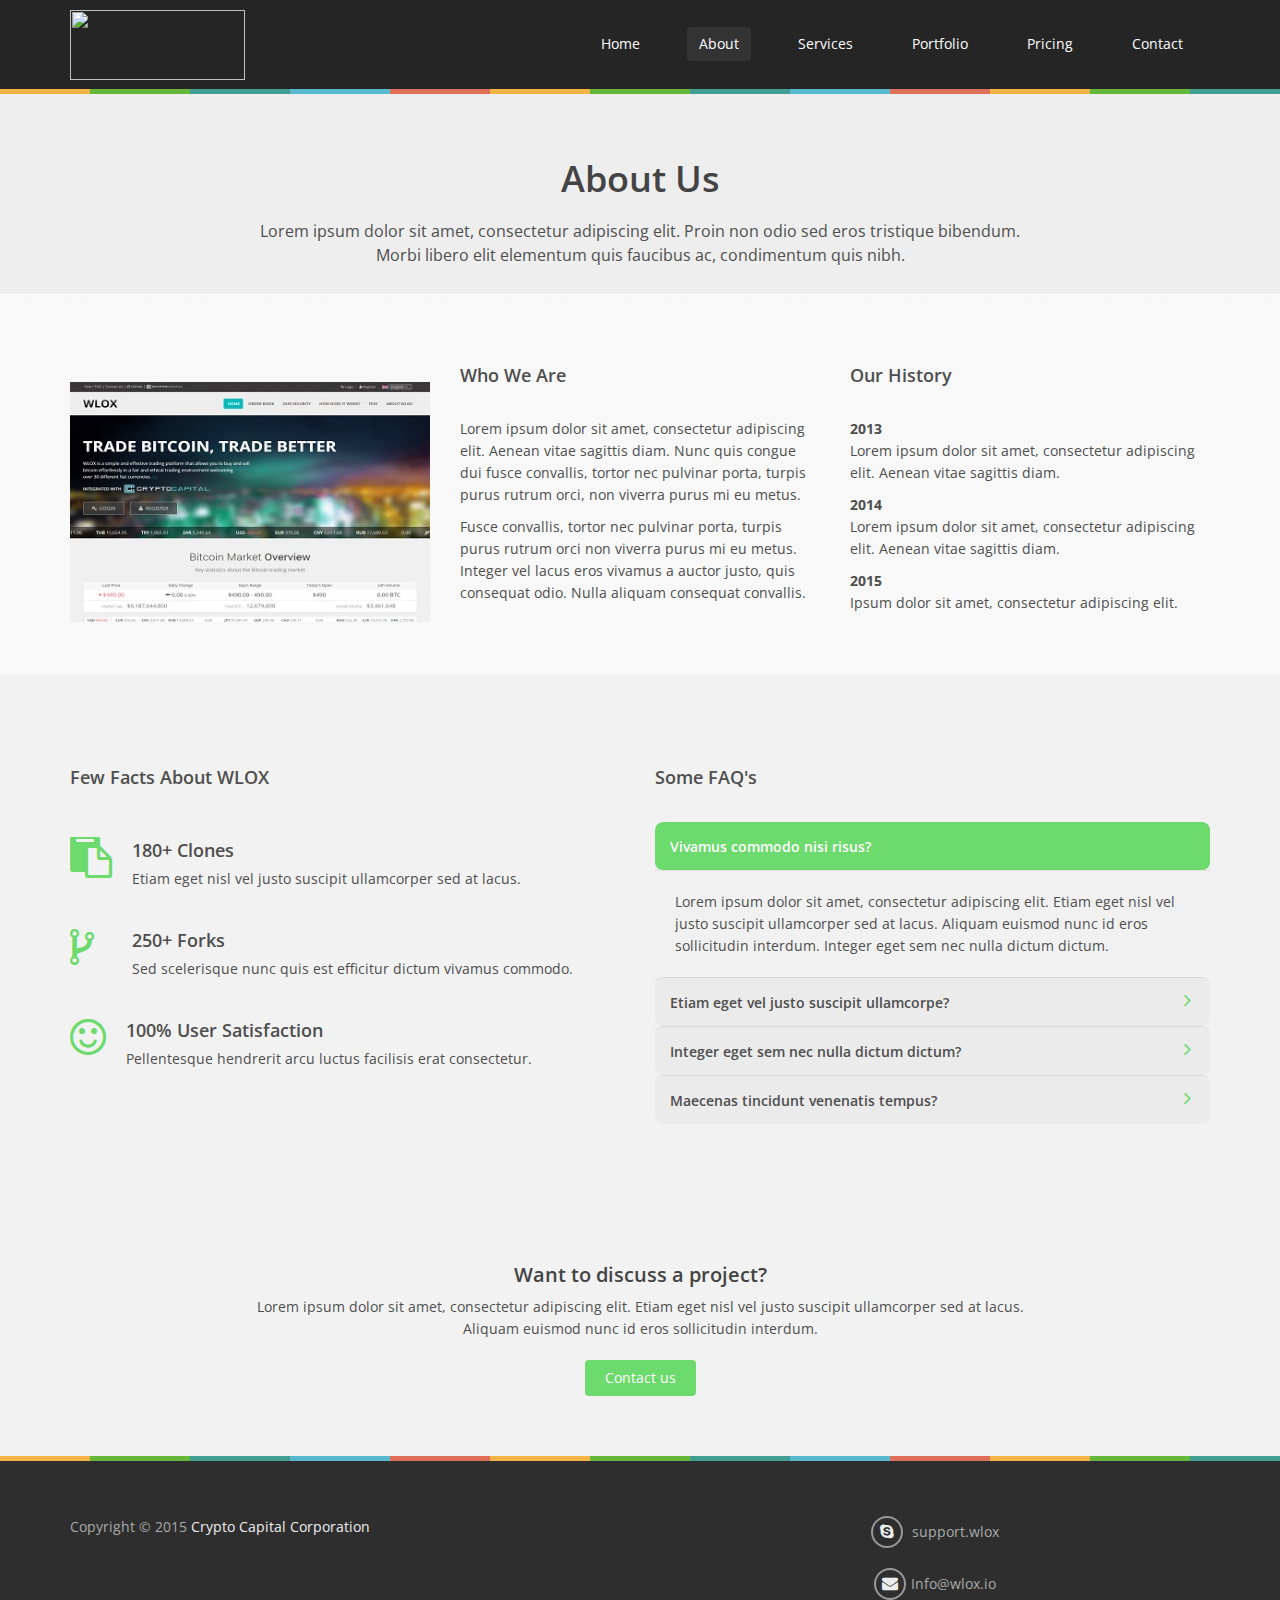
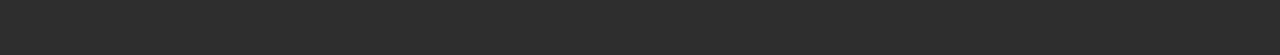
==== about-us.html @ a0933c2f "Merge 4bc5df204d728f885bbbfce04044f61679961bae into cfd1b183909c7c1727d3eac53344b077cdc17ba5" ====
<!DOCTYPE html>
<html lang="en">
<head>
<meta charset="utf-8">
<meta name="viewport" content="width=device-width, initial-scale=1.0">
<title>Influx | About Us</title>
<meta name="description" content="">

<!-- core CSS -->
<link href="css/bootstrap.min.css" rel="stylesheet">
<link href="css/font-awesome.min.css" rel="stylesheet">
<link href="css/prettyPhoto.css" rel="stylesheet">
<link href="css/main.css" rel="stylesheet">
<link href="css/responsive.css" rel="stylesheet">

<!--[if lt IE 9]>
    <script src="js/html5shiv.js"></script>
    <script src="js/respond.min.js"></script>
    <![endif]-->
</head>
<!--/head-->

<body>
<header id="header">
  <nav class="navbar navbar-inverse" role="banner">
    <div class="container">
      <div class="navbar-header">
        <button type="button" class="navbar-toggle" data-toggle="collapse" data-target=".navbar-collapse"> <span class="sr-only">Toggle navigation</span> <span class="icon-bar"></span> <span class="icon-bar"></span> <span class="icon-bar"></span> </button>
        <a class="navbar-brand" href="index.html"><img src="http://wlox.io/images/logo1.png" style="width:175px;height:70px; margin-top: -5px;"></a></a> </div>
      <div class="collapse navbar-collapse navbar-right">
        <ul class="nav navbar-nav">
          <li><a href="index.html">Home</a></li>
          <li class="active"><a href="about-us.html">About</a></li>
          <li><a href="services.html">Services</a></li>
          <li><a href="portfolio.html">Portfolio</a></li>
          <li><a href="pricing.html">Pricing</a></li>
          <li><a href="contact-us.html">Contact</a></li>
        </ul>
      </div>
    </div>
    <!--/.container--> 
  </nav>
  <!--/nav--> 
  
</header>
<!--/header-->
<div class="color-border"> </div>
<section id="inner-page">
  <div class="container">
    <div class="center">
      <h2>About Us</h2>
      <p class="lead">Lorem ipsum dolor sit amet, consectetur adipiscing elit. Proin non odio sed eros tristique bibendum.<br>
        Morbi libero elit elementum quis faucibus ac, condimentum quis nibh.</p>
    </div>
    <div class="about-us">
      <div class="row">
        <div class="col-md-4 col-sm-6"><img src="images/portfolio/recent/item1.jpg" class="img-responsive" alt=""/> </div>
        <!--/.col-md-4-->
        
        <div class="col-md-4 col-sm-6">
          <h3>Who We Are</h3>
          <p>Lorem ipsum dolor sit amet, consectetur adipiscing elit. Aenean vitae sagittis diam. Nunc quis congue dui fusce convallis, tortor nec pulvinar porta, turpis purus rutrum orci, non viverra purus mi eu metus.</p>
          <p>Fusce convallis, tortor nec pulvinar porta, turpis purus rutrum orci non viverra purus mi eu metus. Integer vel lacus eros vivamus a auctor justo, quis consequat odio. Nulla aliquam consequat convallis.</p>
        </div>
        <!--/.col-md-4-->
        
        <div class="col-md-4 col-sm-6">
          <h3>Our History</h3>
          <p><strong>2013</strong><br>
            Lorem ipsum dolor sit amet, consectetur adipiscing elit. Aenean vitae sagittis diam.</p>
          <p><strong>2014</strong><br>
            Lorem ipsum dolor sit amet, consectetur adipiscing elit. Aenean vitae sagittis diam.</p>
          <p><strong>2015</strong><br>
            Ipsum dolor sit amet, consectetur adipiscing elit.</p>
        </div>
        <!--/.col-md-4--> 
      </div>
      <!--/.row--> 
    </div>
  </div>
  <!--/.container--> 
</section>
<!--/inner-page-->

<section id="middle">
  <div class="container">
    <div class="row">
      <div class="col-sm-6">
        <h3>Few Facts About WLOX</h3>
        <br>
        <div class="media"> <i class="fa fa-clipboard  pull-left fa-3x"></i>
          <div class="media-body">
            <h3 class="media-heading"> 180+ Clones</h3>
            Etiam eget nisl vel justo suscipit ullamcorper sed at lacus.</div>
        </div>
        <br>
        <div class="media"> <i class="fa fa-code-fork  pull-left fa-3x"></i>
          <div class="media-body">
            <h3 class="media-heading"> <span style="padding-left:18px">250+ Forks </h3>
           <span style="padding-left:18px"> Sed scelerisque nunc quis est efficitur dictum vivamus commodo.</div>
        </div>
        <br>
        <div class="media"> <i class="fa fa-smile-o pull-left fa-3x"></i>
          <div class="media-body">
            <h3 class="media-heading"> 100% User Satisfaction </h3>
            Pellentesque hendrerit arcu luctus facilisis erat consectetur.</div>
        </div>
      </div>
      <!--/.col-sm-6-->
      
      <div class="col-sm-6">
        <div class="accordion">
          <h3>Some FAQ's</h3>
          <br>
          <div class="panel-group" id="accordion1">
            <div class="panel panel-default">
              <div class="panel-heading active">
                <h3 class="panel-title"> <a class="accordion-toggle" data-toggle="collapse" data-parent="#accordion1" href="#collapseOne1"> Vivamus commodo nisi risus? <i class="fa fa-angle-right pull-right"></i> </a> </h3>
              </div>
              <div id="collapseOne1" class="panel-collapse collapse in">
                <div class="panel-body">
                  <div class="media accordion-inner">
                    <div class="media-body">Lorem ipsum dolor sit amet, consectetur adipiscing elit. Etiam eget nisl vel justo suscipit ullamcorper sed at lacus. Aliquam euismod nunc id eros sollicitudin interdum. Integer eget sem nec nulla dictum dictum. </div>
                  </div>
                </div>
              </div>
            </div>
            <div class="panel panel-default">
              <div class="panel-heading">
                <h3 class="panel-title"> <a class="accordion-toggle" data-toggle="collapse" data-parent="#accordion1" href="#collapseTwo1"> Etiam eget vel justo suscipit ullamcorpe? <i class="fa fa-angle-right pull-right"></i> </a> </h3>
              </div>
              <div id="collapseTwo1" class="panel-collapse collapse">
                <div class="panel-body">Lorem ipsum dolor sit amet, consectetur adipiscing elit. Etiam eget nisl vel justo suscipit ullamcorper sed at lacus. Aliquam euismod nunc id eros sollicitudin interdum. Integer eget sem nec nulla dictum dictum. </div>
              </div>
            </div>
            <div class="panel panel-default">
              <div class="panel-heading">
                <h3 class="panel-title"> <a class="accordion-toggle" data-toggle="collapse" data-parent="#accordion1" href="#collapseThree1"> Integer eget sem nec nulla dictum dictum? <i class="fa fa-angle-right pull-right"></i> </a> </h3>
              </div>
              <div id="collapseThree1" class="panel-collapse collapse">
                <div class="panel-body">Lorem ipsum dolor sit amet, consectetur adipiscing elit. Etiam eget nisl vel justo suscipit ullamcorper sed at lacus. Aliquam euismod nunc id eros sollicitudin interdum. Integer eget sem nec nulla dictum dictum. </div>
              </div>
            </div>
            <div class="panel panel-default">
              <div class="panel-heading">
                <h3 class="panel-title"> <a class="accordion-toggle" data-toggle="collapse" data-parent="#accordion1" href="#collapseFour1"> Maecenas tincidunt venenatis tempus? <i class="fa fa-angle-right pull-right"></i> </a> </h3>
              </div>
              <div id="collapseFour1" class="panel-collapse collapse">
                <div class="panel-body">Lorem ipsum dolor sit amet, consectetur adipiscing elit. Etiam eget nisl vel justo suscipit ullamcorper sed at lacus. Aliquam euismod nunc id eros sollicitudin interdum. Integer eget sem nec nulla dictum dictum. </div>
              </div>
            </div>
          </div>
          <!--/#accordion1--> 
        </div>
      </div>
    </div>
    <!--/.row--> 
  </div>
  <!--/.container--> 
</section>
<!--/#middle-->

<section id="get-started">
  <div class="container">
    <div class="row">
      <div class="col-sm-12">
        <h2>Want to discuss a project?</h2>
        <p>Lorem ipsum dolor sit amet, consectetur adipiscing elit. Etiam eget nisl vel justo suscipit ullamcorper sed at lacus.<br>
          Aliquam euismod nunc id eros sollicitudin interdum.</p>
        <a href="contact-us.html" class="btn btn-primary">Contact us</a> </div>
    </div>
  </div>
  <!--/.container--> 
</section>
<!--/#get-started-->

<div class="color-border"> </div>
<footer id="footer">
  <div class="container">
    <div class="row">
       <div class="col-sm-6">Copyright &copy; 2015 <a href="https://cryptocapital.co/"target="_blank" rel="nofollow">Crypto Capital Corporation </a></div>
      <div class="col-sm-6">
       <div class="follow-us"> <a class="fa fa-skype social-icon" href="#"></a></span> <span<p>support.wlox </p></span>   <a class="fa fa-envelope social-icon" href="#"></a></span><span <p>Info@wlox.io</p></span></div>
      </div>
    </div>
  </div>
</footer>
<!--/#footer--> 

<script src="js/jquery.js"></script> 
<script src="js/bootstrap.min.js"></script> 
<script src="js/jquery.prettyPhoto.js"></script> 
<script src="js/jquery.isotope.min.js"></script> 
<script src="js/main.js"></script>
</body>
</html>
---- css/prettyPhoto.css ----
div.pp_default .pp_top,div.pp_default .pp_top .pp_middle,div.pp_default .pp_top .pp_left,div.pp_default .pp_top .pp_right,div.pp_default .pp_bottom,div.pp_default .pp_bottom .pp_left,div.pp_default .pp_bottom .pp_middle,div.pp_default .pp_bottom .pp_right{height:13px}
div.pp_default .pp_top .pp_left{background:url(../images/prettyPhoto/default/sprite.png) -78px -93px no-repeat}
div.pp_default .pp_top .pp_middle{background:url(../images/prettyPhoto/default/sprite_x.png) top left repeat-x}
div.pp_default .pp_top .pp_right{background:url(../images/prettyPhoto/default/sprite.png) -112px -93px no-repeat}
div.pp_default .pp_content .ppt{color:#f8f8f8}
div.pp_default .pp_content_container .pp_left{background:url(../images/prettyPhoto/default/sprite_y.png) -7px 0 repeat-y;padding-left:13px}
div.pp_default .pp_content_container .pp_right{background:url(../images/prettyPhoto/default/sprite_y.png) top right repeat-y;padding-right:13px}
div.pp_default .pp_next:hover{background:url(../images/prettyPhoto/default/sprite_next.png) center right no-repeat;cursor:pointer}
div.pp_default .pp_previous:hover{background:url(../images/prettyPhoto/default/sprite_prev.png) center left no-repeat;cursor:pointer}
div.pp_default .pp_expand{background:url(../images/prettyPhoto/default/sprite.png) 0 -29px no-repeat;cursor:pointer;width:28px;height:28px}
div.pp_default .pp_expand:hover{background:url(../images/prettyPhoto/default/sprite.png) 0 -56px no-repeat;cursor:pointer}
div.pp_default .pp_contract{background:url(../images/prettyPhoto/default/sprite.png) 0 -84px no-repeat;cursor:pointer;width:28px;height:28px}
div.pp_default .pp_contract:hover{background:url(../images/prettyPhoto/default/sprite.png) 0 -113px no-repeat;cursor:pointer}
div.pp_default .pp_close{width:30px;height:30px;background:url(../images/prettyPhoto/default/sprite.png) 2px 1px no-repeat;cursor:pointer}
div.pp_default .pp_gallery ul li a{background:url(../images/prettyPhoto/default/default_thumb.png) center center #f8f8f8;border:1px solid #aaa}
div.pp_default .pp_social{margin-top:7px}
div.pp_default .pp_gallery a.pp_arrow_previous,div.pp_default .pp_gallery a.pp_arrow_next{position:static;left:auto}
div.pp_default .pp_nav .pp_play,div.pp_default .pp_nav .pp_pause{background:url(../images/prettyPhoto/default/sprite.png) -51px 1px no-repeat;height:30px;width:30px}
div.pp_default .pp_nav .pp_pause{background-position:-51px -29px}
div.pp_default a.pp_arrow_previous,div.pp_default a.pp_arrow_next{background:url(../images/prettyPhoto/default/sprite.png) -31px -3px no-repeat;height:20px;width:20px;margin:4px 0 0}
div.pp_default a.pp_arrow_next{left:52px;background-position:-82px -3px}
div.pp_default .pp_content_container .pp_details{margin-top:5px}
div.pp_default .pp_nav{clear:none;height:30px;width:110px;position:relative}
div.pp_default .pp_nav .currentTextHolder{font-family:Georgia;font-style:italic;color:#999;font-size:11px;left:75px;line-height:25px;position:absolute;top:2px;margin:0;padding:0 0 0 10px}
div.pp_default .pp_close:hover,div.pp_default .pp_nav .pp_play:hover,div.pp_default .pp_nav .pp_pause:hover,div.pp_default .pp_arrow_next:hover,div.pp_default .pp_arrow_previous:hover{opacity:0.7}
div.pp_default .pp_description{font-size:11px;font-weight:700;line-height:14px;margin:5px 50px 5px 0}
div.pp_default .pp_bottom .pp_left{background:url(../images/prettyPhoto/default/sprite.png) -78px -127px no-repeat}
div.pp_default .pp_bottom .pp_middle{background:url(../images/prettyPhoto/default/sprite_x.png) bottom left repeat-x}
div.pp_default .pp_bottom .pp_right{background:url(../images/prettyPhoto/default/sprite.png) -112px -127px no-repeat}
div.pp_default .pp_loaderIcon{background:url(../images/prettyPhoto/default/loader.gif) center center no-repeat}
div.light_rounded .pp_top .pp_left{background:url(../images/prettyPhoto/light_rounded/sprite.png) -88px -53px no-repeat}
div.light_rounded .pp_top .pp_right{background:url(../images/prettyPhoto/light_rounded/sprite.png) -110px -53px no-repeat}
div.light_rounded .pp_next:hover{background:url(../images/prettyPhoto/light_rounded/btnNext.png) center right no-repeat;cursor:pointer}
div.light_rounded .pp_previous:hover{background:url(../images/prettyPhoto/light_rounded/btnPrevious.png) center left no-repeat;cursor:pointer}
div.light_rounded .pp_expand{background:url(../images/prettyPhoto/light_rounded/sprite.png) -31px -26px no-repeat;cursor:pointer}
div.light_rounded .pp_expand:hover{background:url(../images/prettyPhoto/light_rounded/sprite.png) -31px -47px no-repeat;cursor:pointer}
div.light_rounded .pp_contract{background:url(../images/prettyPhoto/light_rounded/sprite.png) 0 -26px no-repeat;cursor:pointer}
div.light_rounded .pp_contract:hover{background:url(../images/prettyPhoto/light_rounded/sprite.png) 0 -47px no-repeat;cursor:pointer}
div.light_rounded .pp_close{width:75px;height:22px;background:url(../images/prettyPhoto/light_rounded/sprite.png) -1px -1px no-repeat;cursor:pointer}
div.light_rounded .pp_nav .pp_play{background:url(../images/prettyPhoto/light_rounded/sprite.png) -1px -100px no-repeat;height:15px;width:14px}
div.light_rounded .pp_nav .pp_pause{background:url(../images/prettyPhoto/light_rounded/sprite.png) -24px -100px no-repeat;height:15px;width:14px}
div.light_rounded .pp_arrow_previous{background:url(../images/prettyPhoto/light_rounded/sprite.png) 0 -71px no-repeat}
div.light_rounded .pp_arrow_next{background:url(../images/prettyPhoto/light_rounded/sprite.png) -22px -71px no-repeat}
div.light_rounded .pp_bottom .pp_left{background:url(../images/prettyPhoto/light_rounded/sprite.png) -88px -80px no-repeat}
div.light_rounded .pp_bottom .pp_right{background:url(../images/prettyPhoto/light_rounded/sprite.png) -110px -80px no-repeat}
div.dark_rounded .pp_top .pp_left{background:url(../images/prettyPhoto/dark_rounded/sprite.png) -88px -53px no-repeat}
div.dark_rounded .pp_top .pp_right{background:url(../images/prettyPhoto/dark_rounded/sprite.png) -110px -53px no-repeat}
div.dark_rounded .pp_content_container .pp_left{background:url(../images/prettyPhoto/dark_rounded/contentPattern.png) top left repeat-y}
div.dark_rounded .pp_content_container .pp_right{background:url(../images/prettyPhoto/dark_rounded/contentPattern.png) top right repeat-y}
div.dark_rounded .pp_next:hover{background:url(../images/prettyPhoto/dark_rounded/btnNext.png) center right no-repeat;cursor:pointer}
div.dark_rounded .pp_previous:hover{background:url(../images/prettyPhoto/dark_rounded/btnPrevious.png) center left no-repeat;cursor:pointer}
div.dark_rounded .pp_expand{background:url(../images/prettyPhoto/dark_rounded/sprite.png) -31px -26px no-repeat;cursor:pointer}
div.dark_rounded .pp_expand:hover{background:url(../images/prettyPhoto/dark_rounded/sprite.png) -31px -47px no-repeat;cursor:pointer}
div.dark_rounded .pp_contract{background:url(../images/prettyPhoto/dark_rounded/sprite.png) 0 -26px no-repeat;cursor:pointer}
div.dark_rounded .pp_contract:hover{background:url(../images/prettyPhoto/dark_rounded/sprite.png) 0 -47px no-repeat;cursor:pointer}
div.dark_rounded .pp_close{width:75px;height:22px;background:url(../images/prettyPhoto/dark_rounded/sprite.png) -1px -1px no-repeat;cursor:pointer}
div.dark_rounded .pp_description{margin-right:85px;color:#fff}
div.dark_rounded .pp_nav .pp_play{background:url(../images/prettyPhoto/dark_rounded/sprite.png) -1px -100px no-repeat;height:15px;width:14px}
div.dark_rounded .pp_nav .pp_pause{background:url(../images/prettyPhoto/dark_rounded/sprite.png) -24px -100px no-repeat;height:15px;width:14px}
div.dark_rounded .pp_arrow_previous{background:url(../images/prettyPhoto/dark_rounded/sprite.png) 0 -71px no-repeat}
div.dark_rounded .pp_arrow_next{background:url(../images/prettyPhoto/dark_rounded/sprite.png) -22px -71px no-repeat}
div.dark_rounded .pp_bottom .pp_left{background:url(../images/prettyPhoto/dark_rounded/sprite.png) -88px -80px no-repeat}
div.dark_rounded .pp_bottom .pp_right{background:url(../images/prettyPhoto/dark_rounded/sprite.png) -110px -80px no-repeat}
div.dark_rounded .pp_loaderIcon{background:url(../images/prettyPhoto/dark_rounded/loader.gif) center center no-repeat}
div.dark_square .pp_left,div.dark_square .pp_middle,div.dark_square .pp_right,div.dark_square .pp_content{background:#000}
div.dark_square .pp_description{color:#fff;margin:0 85px 0 0}
div.dark_square .pp_loaderIcon{background:url(../images/prettyPhoto/dark_square/loader.gif) center center no-repeat}
div.dark_square .pp_expand{background:url(../images/prettyPhoto/dark_square/sprite.png) -31px -26px no-repeat;cursor:pointer}
div.dark_square .pp_expand:hover{background:url(../images/prettyPhoto/dark_square/sprite.png) -31px -47px no-repeat;cursor:pointer}
div.dark_square .pp_contract{background:url(../images/prettyPhoto/dark_square/sprite.png) 0 -26px no-repeat;cursor:pointer}
div.dark_square .pp_contract:hover{background:url(../images/prettyPhoto/dark_square/sprite.png) 0 -47px no-repeat;cursor:pointer}
div.dark_square .pp_close{width:75px;height:22px;background:url(../images/prettyPhoto/dark_square/sprite.png) -1px -1px no-repeat;cursor:pointer}
div.dark_square .pp_nav{clear:none}
div.dark_square .pp_nav .pp_play{background:url(../images/prettyPhoto/dark_square/sprite.png) -1px -100px no-repeat;height:15px;width:14px}
div.dark_square .pp_nav .pp_pause{background:url(../images/prettyPhoto/dark_square/sprite.png) -24px -100px no-repeat;height:15px;width:14px}
div.dark_square .pp_arrow_previous{background:url(../images/prettyPhoto/dark_square/sprite.png) 0 -71px no-repeat}
div.dark_square .pp_arrow_next{background:url(../images/prettyPhoto/dark_square/sprite.png) -22px -71px no-repeat}
div.dark_square .pp_next:hover{background:url(../images/prettyPhoto/dark_square/btnNext.png) center right no-repeat;cursor:pointer}
div.dark_square .pp_previous:hover{background:url(../images/prettyPhoto/dark_square/btnPrevious.png) center left no-repeat;cursor:pointer}
div.light_square .pp_expand{background:url(../images/prettyPhoto/light_square/sprite.png) -31px -26px no-repeat;cursor:pointer}
div.light_square .pp_expand:hover{background:url(../images/prettyPhoto/light_square/sprite.png) -31px -47px no-repeat;cursor:pointer}
div.light_square .pp_contract{background:url(../images/prettyPhoto/light_square/sprite.png) 0 -26px no-repeat;cursor:pointer}
div.light_square .pp_contract:hover{background:url(../images/prettyPhoto/light_square/sprite.png) 0 -47px no-repeat;cursor:pointer}
div.light_square .pp_close{width:75px;height:22px;background:url(../images/prettyPhoto/light_square/sprite.png) -1px -1px no-repeat;cursor:pointer}
div.light_square .pp_nav .pp_play{background:url(../images/prettyPhoto/light_square/sprite.png) -1px -100px no-repeat;height:15px;width:14px}
div.light_square .pp_nav .pp_pause{background:url(../images/prettyPhoto/light_square/sprite.png) -24px -100px no-repeat;height:15px;width:14px}
div.light_square .pp_arrow_previous{background:url(../images/prettyPhoto/light_square/sprite.png) 0 -71px no-repeat}
div.light_square .pp_arrow_next{background:url(../images/prettyPhoto/light_square/sprite.png) -22px -71px no-repeat}
div.light_square .pp_next:hover{background:url(../images/prettyPhoto/light_square/btnNext.png) center right no-repeat;cursor:pointer}
div.light_square .pp_previous:hover{background:url(../images/prettyPhoto/light_square/btnPrevious.png) center left no-repeat;cursor:pointer}
div.facebook .pp_top .pp_left{background:url(../images/prettyPhoto/facebook/sprite.png) -88px -53px no-repeat}
div.facebook .pp_top .pp_middle{background:url(../images/prettyPhoto/facebook/contentPatternTop.png) top left repeat-x}
div.facebook .pp_top .pp_right{background:url(../images/prettyPhoto/facebook/sprite.png) -110px -53px no-repeat}
div.facebook .pp_content_container .pp_left{background:url(../images/prettyPhoto/facebook/contentPatternLeft.png) top left repeat-y}
div.facebook .pp_content_container .pp_right{background:url(../images/prettyPhoto/facebook/contentPatternRight.png) top right repeat-y}
div.facebook .pp_expand{background:url(../images/prettyPhoto/facebook/sprite.png) -31px -26px no-repeat;cursor:pointer}
div.facebook .pp_expand:hover{background:url(../images/prettyPhoto/facebook/sprite.png) -31px -47px no-repeat;cursor:pointer}
div.facebook .pp_contract{background:url(../images/prettyPhoto/facebook/sprite.png) 0 -26px no-repeat;cursor:pointer}
div.facebook .pp_contract:hover{background:url(../images/prettyPhoto/facebook/sprite.png) 0 -47px no-repeat;cursor:pointer}
div.facebook .pp_close{width:22px;height:22px;background:url(../images/prettyPhoto/facebook/sprite.png) -1px -1px no-repeat;cursor:pointer}
div.facebook .pp_description{margin:0 37px 0 0}
div.facebook .pp_loaderIcon{background:url(../images/prettyPhoto/facebook/loader.gif) center center no-repeat}
div.facebook .pp_arrow_previous{background:url(../images/prettyPhoto/facebook/sprite.png) 0 -71px no-repeat;height:22px;margin-top:0;width:22px}
div.facebook .pp_arrow_previous.disabled{background-position:0 -96px;cursor:default}
div.facebook .pp_arrow_next{background:url(../images/prettyPhoto/facebook/sprite.png) -32px -71px no-repeat;height:22px;margin-top:0;width:22px}
div.facebook .pp_arrow_next.disabled{background-position:-32px -96px;cursor:default}
div.facebook .pp_nav{margin-top:0}
div.facebook .pp_nav p{font-size:15px;padding:0 3px 0 4px}
div.facebook .pp_nav .pp_play{background:url(../images/prettyPhoto/facebook/sprite.png) -1px -123px no-repeat;height:22px;width:22px}
div.facebook .pp_nav .pp_pause{background:url(../images/prettyPhoto/facebook/sprite.png) -32px -123px no-repeat;height:22px;width:22px}
div.facebook .pp_next:hover{background:url(../images/prettyPhoto/facebook/btnNext.png) center right no-repeat;cursor:pointer}
div.facebook .pp_previous:hover{background:url(../images/prettyPhoto/facebook/btnPrevious.png) center left no-repeat;cursor:pointer}
div.facebook .pp_bottom .pp_left{background:url(../images/prettyPhoto/facebook/sprite.png) -88px -80px no-repeat}
div.facebook .pp_bottom .pp_middle{background:url(../images/prettyPhoto/facebook/contentPatternBottom.png) top left repeat-x}
div.facebook .pp_bottom .pp_right{background:url(../images/prettyPhoto/facebook/sprite.png) -110px -80px no-repeat}
div.pp_pic_holder a:focus{outline:none}
div.pp_overlay{background:#000;display:none;left:0;position:absolute;top:0;width:100%;z-index:9500}
div.pp_pic_holder{display:none;position:absolute;width:100px;z-index:10000}
.pp_content{height:40px;min-width:40px}
* html .pp_content{width:40px}
.pp_content_container{position:relative;text-align:left;width:100%}
.pp_content_container .pp_left{padding-left:20px}
.pp_content_container .pp_right{padding-right:20px}
.pp_content_container .pp_details{float:left;margin:10px 0 2px}
.pp_description{display:none;margin:0}
.pp_social{float:left;margin:0}
.pp_social .facebook{float:left;margin-left:5px;width:55px;overflow:hidden}
.pp_social .twitter{float:left}
.pp_nav{clear:right;float:left;margin:3px 10px 0 0}
.pp_nav p{float:left;white-space:nowrap;margin:2px 4px}
.pp_nav .pp_play,.pp_nav .pp_pause{float:left;margin-right:4px;text-indent:-10000px}
a.pp_arrow_previous,a.pp_arrow_next{display:block;float:left;height:15px;margin-top:3px;overflow:hidden;text-indent:-10000px;width:14px}
.pp_hoverContainer{position:absolute;top:0;width:100%;z-index:2000}
.pp_gallery{display:none;left:50%;margin-top:-50px;position:absolute;z-index:10000}
.pp_gallery div{float:left;overflow:hidden;position:relative}
.pp_gallery ul{float:left;height:35px;position:relative;white-space:nowrap;margin:0 0 0 5px;padding:0}
.pp_gallery ul a{border:1px rgba(0,0,0,0.5) solid;display:block;float:left;height:33px;overflow:hidden}
.pp_gallery ul a img{border:0}
.pp_gallery li{display:block;float:left;margin:0 5px 0 0;padding:0}
.pp_gallery li.default a{background:url(../images/prettyPhoto/facebook/default_thumbnail.gif) 0 0 no-repeat;display:block;height:33px;width:50px}
.pp_gallery .pp_arrow_previous,.pp_gallery .pp_arrow_next{margin-top:7px!important}
a.pp_next{background:url(../images/prettyPhoto/light_rounded/btnNext.png) 10000px 10000px no-repeat;display:block;float:right;height:100%;text-indent:-10000px;width:49%}
a.pp_previous{background:url(../images/prettyPhoto/light_rounded/btnNext.png) 10000px 10000px no-repeat;display:block;float:left;height:100%;text-indent:-10000px;width:49%}
a.pp_expand,a.pp_contract{cursor:pointer;display:none;height:20px;position:absolute;right:30px;text-indent:-10000px;top:10px;width:20px;z-index:20000}
a.pp_close{position:absolute;right:0;top:0;display:block;line-height:22px;text-indent:-10000px}
.pp_loaderIcon{display:block;height:24px;left:50%;position:absolute;top:50%;width:24px;margin:-12px 0 0 -12px}
#pp_full_res{line-height:1!important}
#pp_full_res .pp_inline{text-align:left}
#pp_full_res .pp_inline p{margin:0 0 15px}
div.ppt{color:#fff;display:none;font-size:17px;z-index:9999;margin:0 0 5px 15px}
div.pp_default .pp_content,div.light_rounded .pp_content{background-color:#fff}
div.pp_default #pp_full_res .pp_inline,div.light_rounded .pp_content .ppt,div.light_rounded #pp_full_res .pp_inline,div.light_square .pp_content .ppt,div.light_square #pp_full_res .pp_inline,div.facebook .pp_content .ppt,div.facebook #pp_full_res .pp_inline{color:#000}
div.pp_default .pp_gallery ul li a:hover,div.pp_default .pp_gallery ul li.selected a,.pp_gallery ul a:hover,.pp_gallery li.selected a{border-color:#fff}
div.pp_default .pp_details,div.light_rounded .pp_details,div.dark_rounded .pp_details,div.dark_square .pp_details,div.light_square .pp_details,div.facebook .pp_details{position:relative}
div.light_rounded .pp_top .pp_middle,div.light_rounded .pp_content_container .pp_left,div.light_rounded .pp_content_container .pp_right,div.light_rounded .pp_bottom .pp_middle,div.light_square .pp_left,div.light_square .pp_middle,div.light_square .pp_right,div.light_square .pp_content,div.facebook .pp_content{background:#fff}
div.light_rounded .pp_description,div.light_square .pp_description{margin-right:85px}
div.light_rounded .pp_gallery a.pp_arrow_previous,div.light_rounded .pp_gallery a.pp_arrow_next,div.dark_rounded .pp_gallery a.pp_arrow_previous,div.dark_rounded .pp_gallery a.pp_arrow_next,div.dark_square .pp_gallery a.pp_arrow_previous,div.dark_square .pp_gallery a.pp_arrow_next,div.light_square .pp_gallery a.pp_arrow_previous,div.light_square .pp_gallery a.pp_arrow_next{margin-top:12px!important}
div.light_rounded .pp_arrow_previous.disabled,div.dark_rounded .pp_arrow_previous.disabled,div.dark_square .pp_arrow_previous.disabled,div.light_square .pp_arrow_previous.disabled{background-position:0 -87px;cursor:default}
div.light_rounded .pp_arrow_next.disabled,div.dark_rounded .pp_arrow_next.disabled,div.dark_square .pp_arrow_next.disabled,div.light_square .pp_arrow_next.disabled{background-position:-22px -87px;cursor:default}
div.light_rounded .pp_loaderIcon,div.light_square .pp_loaderIcon{background:url(../images/prettyPhoto/light_rounded/loader.gif) center center no-repeat}
div.dark_rounded .pp_top .pp_middle,div.dark_rounded .pp_content,div.dark_rounded .pp_bottom .pp_middle{background:url(../images/prettyPhoto/dark_rounded/contentPattern.png) top left repeat}
div.dark_rounded .currentTextHolder,div.dark_square .currentTextHolder{color:#c4c4c4}
div.dark_rounded #pp_full_res .pp_inline,div.dark_square #pp_full_res .pp_inline{color:#fff}
.pp_top,.pp_bottom{height:20px;position:relative}
* html .pp_top,* html .pp_bottom{padding:0 20px}
.pp_top .pp_left,.pp_bottom .pp_left{height:20px;left:0;position:absolute;width:20px}
.pp_top .pp_middle,.pp_bottom .pp_middle{height:20px;left:20px;position:absolute;right:20px}
* html .pp_top .pp_middle,* html .pp_bottom .pp_middle{left:0;position:static}
.pp_top .pp_right,.pp_bottom .pp_right{height:20px;left:auto;position:absolute;right:0;top:0;width:20px}
.pp_fade,.pp_gallery li.default a img{display:none}
---- css/main.css ----
@import url(http://fonts.googleapis.com/css?family=Open+Sans:300italic,400italic,600italic,700italic,800italic,400,600,700,300,800);
body {
	background: #fff;
	font-family: 'Open Sans', sans-serif; 
	color: #4e4e4e;
	line-height: 22px;
}
h1, h2, h3, h4, h5, h6 {
	font-weight: 600;
	font-family: 'Open Sans', sans-serif;
	color: #4e4e4e;
}
h1 {
	font-size: 46px;
	font-weight: 700;
	color: #444;
	letter-spacing: -2px;
}
h2 {
	font-size: 20px;
	color: #444
}
h3 {
	font-size: 14px;
	color: #777;
	font-weight: 400;
	line-height: 26px;
}
h4 {
	font-size: 16px;
}
h5 {
	font-size: 30px;
}
a {
	color: #c52d2f;
	-webkit-transition: color 300ms, background-color 300ms;
	-moz-transition: color 300ms, background-color 300ms;
	-o-transition: color 300ms, background-color 300ms;
	transition: color 300ms, background-color 300ms;
}
a:hover, a:focus {
	color: #d43133;
}
hr {
	border-top: 1px solid #e5e5e5;
	border-bottom: 1px solid #fff;
}
.btn-primary {
	padding: 8px 20px;
	background:#6CDA6C;
	color: #fff;
	border-radius: 4px;
	border: none;
	margin-top: 10px;
}
.btn-primary:hover, .btn-primary:focus {
	background: #33CC33;
	outline: none;
	box-shadow: none;
}
a:hover, a:focus {
	color: #111;
	text-decoration: none;
	outline: none;
}
.center h2 {
	font-size: 36px;
	margin-top: 0;
	margin-bottom: 20px;
}
.center h3 {
	font-size: 22px;
	margin-top: 0;
	margin-bottom: 20px;
}
.media>.pull-left {
	margin-right: 20px;
}
.media>.pull-right {
	margin-left: 20px;
}
body > section {
	padding: 70px 0;
}
.center {
	text-align: center;
	padding-bottom: 55px;
}
.lead {
	font-size: 16px;
	line-height: 24px;
	font-weight: 400;
}
 @-webkit-keyframes scaleIn {
 0% {
 opacity: 0;
 -webkit-transform: scale(0);
 transform: scale(0);
}
 100% {
 opacity: 1;
 -webkit-transform: scale(1);
 transform: scale(1);
}
}
 @keyframes scaleIn {
 0% {
 opacity: 0;
 -webkit-transform: scale(0);
 -ms-transform: scale(0);
 transform: scale(0);
}
 100% {
 opacity: 1;
 -webkit-transform: scale(1);
 -ms-transform: scale(1);
 transform: scale(1);
}
}
/*************************
*******Header******
**************************/

.navbar>.container .navbar-brand {
	
	margin-left: 0;
}
.navbar-brand {
	padding: 0;
	margin: 0;
}
.navbar {
	border-radius: 0;
	margin-bottom: 0;
	background: #252525;
	padding: 15px 0;
	padding-bottom: 0;
}
.navbar-nav {
	margin-top: 12px;
}
.navbar-nav>li {
	margin-left: 35px;
	padding-bottom: 28px;
}
.navbar-inverse .navbar-nav > li > a {
	cursor:pointer;
	padding: 5px 12px;
	margin: 0;
	border-radius: 3px;
	color: #fff;
	line-height: 24px;
	display: inline-block;
}
.navbar-inverse .navbar-nav > li > a:hover {
	background-color: #6CDA6C;
	color: #fff;
}
.navbar-inverse {
	border: none;
}
.navbar-inverse .navbar-brand {
	font-size: 30px;
	line-height: 50px;
	font-weight: 600;
	color: #fff;
}
.navbar-inverse .navbar-brand .fa {
	color: #6CDA6C;
}
.navbar-inverse .navbar-nav > .active > a, .navbar-inverse .navbar-nav > .active > a:hover, .navbar-inverse .navbar-nav > .active > a:focus, .navbar-inverse .navbar-nav > .open > a, .navbar-inverse .navbar-nav > .open > a:hover, .navbar-inverse .navbar-nav > .open > a:focus {
	background-color: #333;
	color: #fff;
}
/*************************
*******Home Page******
**************************/
#main-slider {
	position: relative;
	text-align: center;
}
.no-margin {
	margin: 0;
	padding: 0;
}
#main-slider .carousel .carousel-content {
	margin-top: 125px;
}
#main-slider .carousel .slide-margin {
	margin-top: 100px;
}
#main-slider .carousel .logo {
	font-weight: 600;
	margin: 20px 0;
	padding: 0 10px;
	border-radius: 10px;
	border: 1px solid #458D45;
	border-bottom: 0;
	border-right: 0;
	box-shadow: 3px 3px #ddd;
	
}
#main-slider .carousel .logo1 {
	font-weight: 500;
	margin: 10px 0;
	padding: 0 0px;
	border-radius: 10px;
	border: 1px solid #458D45;
	border-bottom: 0;
	border-right: 0;
	background:#4E4E4E;
	
}
#main-slider .carousel .logo1 i {
	color: #458D45;
}
#main-slider .carousel .logo i {
	color: #458D45;
}
#main-slider .carousel h2 {
	color: #666;
	font-weight: 500;
	margin: 20px 0;
}
#main-slider .carousel .btn-slide1 {
	padding: 10px 18px;
	background: #33CC33;
	color: #fff;
	border-radius: 5px;
	margin-top: 25px;
	display: inline-block;
}
.btn-slide2 {
	padding: 10px 18px;
	border-style: inset;
    border-color: #6CDA6C;
	color: #333333;
	border-radius: 5px;
	margin-top: 25px;
	display: inline-block;
}
.carousel-inner {
	height: 640px;
}
#main-slider .carousel .item {
	background-position: 50%;
	background-repeat: no-repeat;
	background-size: cover;
	left: 0 !important;
	opacity: 0;
	top: 0;
	position: absolute;
	width: 100%;
	display: block !important;
	height: 640px;
	-webkit-transition: opacity ease-in-out 500ms;
	-moz-transition: opacity ease-in-out 500ms;
	-o-transition: opacity ease-in-out 500ms;
	transition: opacity ease-in-out 500ms;
}
#main-slider .carousel .item:first-child {
	top: auto;
	position: relative;
}
#main-slider .carousel .item.active {
	opacity: 1;
	-webkit-transition: opacity ease-in-out 500ms;
	-moz-transition: opacity ease-in-out 500ms;
	-o-transition: opacity ease-in-out 500ms;
	transition: opacity ease-in-out 500ms;
	z-index: 1;
}
#main-slider .prev, #main-slider .next {
	position: absolute;
	top: 50%;
	background-color: #fff;
	color: #ccc;
	display: inline-block;
	margin-top: -25px;
	height: 40px;
	line-height: 40px;
	width: 40px;
	line-height: 40px;
	text-align: center;
	border-radius: 4px;
	z-index: 5;
	opacity: 0.8;
}
#main-slider .prev:hover, #main-slider .next:hover {
	background-color: #3498db;
}
#main-slider .prev {
	left: 10px;
}
#main-slider .next {
	right: 10px;
}
#main-slider .carousel-indicators li {
	width: 14px;
	height: 14px;
	margin: 0 15px 0 0;
	position: relative;
}
#main-slider .carousel-indicators li:after {
	position: absolute;
	content: "";
	width: 18px;
	height: 18px;
	border-radius: 100%;
	border: 1px solid #c3dff4;
	left: -3px;
	top: -3px;
}
#main-slider .carousel-indicators .active {
	width: 14px;
	height: 14px;
	background-color: #fff;
	margin: 0 15px 0 0;
	border: 1px solid #3498db;
	position: relative;
}
#main-slider .carousel-indicators .active:after {
	position: absolute;
	content: "";
	width: 18px;
	height: 18px;
	border-radius: 100%;
	background: #fff;
	border: 1px solid #3498db;
	left: -3px;
	top: -3px;
}
#feature {
	background: #f2f2f2;
	padding-bottom: 40px;
}
#inner-page {
	background: #f8f8f8 url(../images/innerpage_bg.png) repeat-x;
	padding-bottom: 0;
}
.color-border {
	background: url(../images/color_border.jpg) repeat-x scroll center top;
	width: 100%;
	float: left;
	display: block;
	height: 5px;
}
.features {
	padding: 0;
}
.feature-wrap {
	margin-bottom: 35px;
	overflow: hidden;
	text-align: center;
}
.feature-wrap h2 {
	margin-top: 10px;
}
.feature-wrap .pull-left {
	margin-right: 25px;
}
.feature-wrap i {
	font-size: 48px;
	height: 110px;
	width: 110px;
	margin: 3px;
	border-radius: 100%;
	line-height: 110px;
	text-align: center;
	background: #ffffff;
	color: #6CDA6C;
}

<!-- recent-works = Screenshots -->

#recent-works .col-xs-12.col-sm-4.col-md-4 {
	padding: 0;
}
#recent-works {
	padding-bottom: 70px;
}
.recent-work-wrap {
	position: relative;
}
.recent-work-wrap img {
	width: 100%;
	
}
.recent-work-wrap .recent-work-inner {
	top: 0;
	background: transparent;
	opacity: 1;
	width: 100%;
	border-radius: 0;
	margin-bottom: 0;
	text-align: center;
}
.recent-work-wrap .recent-work-inner h3 {
	margin: 10px 0;
}
.recent-work-wrap .recent-work-inner h3 a {
	font-size: 20px;
	color: #fff;
}
.recent-work-wrap .overlay {
	position: absolute;
	top: 0;
	left: 0;
	width: 100%;
	height: 100%;
	opacity: 0;
	border-radius: 0;
	background:#66FF66;
	color: #fff;
	vertical-align: middle;
	-webkit-transition: opacity 500ms;
	-moz-transition: opacity 500ms;
	-o-transition: opacity 500ms;
	transition: opacity 500ms;
	padding: 30px;
}
.recent-work-wrap .overlay .preview {
	bottom: 0;
	display: inline-block;
	height: 35px;
	line-height: 35px;
	border-radius: 0;
	background: transparent;
	text-align: center;
	color: #fff;
}
.recent-work-wrap:hover .overlay {
	opacity: 0.9;
}



#middle {
	background: #f2f2f2;
}
#middle h3 {
	color: #4e4e4e;
	font-size: 18px;
	font-weight: 600;
}
#middle i {
	color: #6CDA6C;
}
#middle .media-body h3 {
	color: #4e4e4e;
	font-size: 18px;
}
.accordion h2 {
	margin-bottom: 25px;
}
.panel-default {
	border-color: transparent;
}
.panel-default>.panel-heading, .panel {
	background-color: #ebebeb;
	border: 0 none;
	box-shadow: none;
}
.panel-default>.panel-heading+.panel-collapse .panel-body {
	background: #f1f1f1;
	color: #4e4e4e;
}
.panel-body {
	padding: 20px;
}
.panel-group .panel+.panel {
	margin-top: 0;
	border-top: 1px solid #d9d9d9;
}
.panel-group .panel {
	border-radius: 8px;
}
.panel-heading {
	border-radius: 0;
}
.panel-title>a {
	color: #4e4e4e;
	font-size: 14px;
}
.accordion-inner img {
	border-radius: 4px;
}
.accordion-inner h4 {
	margin-top: 0;
}
.panel-heading.active {
	background: #6CDA6C;
	border-radius: 8px;
}
.panel-heading.active .panel-title>a {
	color: #fff;
}
a.accordion-toggle i {
	width: 45px;
	line-height: 44px;
	font-size: 20px;
	margin-top: -10px;
	text-align: center;
	margin-right: -15px;
	background: #ebebeb;
	border-radius: 8px;
}
.panel-heading.active a.accordion-toggle i {
	background: #6CDA6C;
	color: #fff;
}
.panel-heading.active a.accordion-toggle.collapsed i {
	background: #6CDA6C;
	color: #fff;
}
#partner {
	background: url(../images/partners/partner_bg.jpg) 50% 50% no-repeat;
	background-size: cover;
}
#partner {
	text-align: center;
}
.partners ul {
	list-style: none;
	margin: 0;
	padding: 0;
}
.partners ul li {
	display: inline-block;
	float: left;
	width: 20%;
}
#get-started {
	padding: 50px 0 60px 0;
	text-align: center;
	background: #f2f2f2;
}
/*************************
********* About Us Page CSS ******
**************************/

.about-us {
	padding-bottom: 50px;
}
.about-us h3 {
	color: #4e4e4e;
	font-size: 18px;
	font-weight: 600;
	margin-bottom: 30px;
}
.about-us p {
	color: #4e4e4e;
}
.about-us img {
	margin-top: 40px;
}
/*************************
********* Portfolio CSS ******
**************************/
.portfolio-items, .portfolio-filter {
	list-style: none outside none;
	margin: 0 0 40px 0;
	padding: 0;
}
.portfolio-filter > li {
	display: inline-block;
}
.portfolio-filter > li a {
	background: none repeat scroll 0 0 #FFFFFF;
	font-size: 14px;
	font-weight: 400;
	margin-right: 20px;
	text-transform: uppercase;
	transition: all 0.9s ease 0s;
	-moz-transition: all 0.9s ease 0s;
	-webkit-transition: all 0.9s ease 0s;
	-o-transition: all 0.9s ease 0s;
	border: 1px solid #F2F2F2;
	outline: none;
	border-radius: 3px;
}
.portfolio-filter > li a:hover, .portfolio-filter > li a.active {
	color: #fff;
	background: #6CDA6C;
	border: 1px solid #6CDA6C;
	box-shadow: none;
	-webkit-box-shadow: none;
}
.portfolio-items > li {
	float: left;
	padding: 0;
	-webkit-box-sizing: border-box;
	-moz-box-sizing: border-box;
	box-sizing: border-box;
}
.portfolio-item {
	margin: 0;
	padding: 0;
}
/* Start: Recommended Isotope styles */
/**** Isotope Filtering ****/
.isotope-item {
	z-index: 2;
}
.isotope-hidden.isotope-item {
	pointer-events: none;
	z-index: 1;
}
/**** Isotope CSS3 transitions ****/
.isotope, .isotope .isotope-item {
	-webkit-transition-duration: 0.8s;
	-moz-transition-duration: 0.8s;
	-ms-transition-duration: 0.8s;
	-o-transition-duration: 0.8s;
	transition-duration: 0.8s;
}
.isotope {
	-webkit-transition-property: height, width;
	-moz-transition-property: height, width;
	-ms-transition-property: height, width;
	-o-transition-property: height, width;
	transition-property: height, width;
}
.isotope .isotope-item {
	-webkit-transition-property: -webkit-transform, opacity;
	-moz-transition-property: -moz-transform, opacity;
	-ms-transition-property: -ms-transform, opacity;
	-o-transition-property: -o-transform, opacity;
	transition-property: transform, opacity;
}
/**** disabling Isotope CSS3 transitions ****/
.isotope.no-transition, .isotope.no-transition .isotope-item, .isotope .isotope-item.no-transition {
	-webkit-transition-duration: 0s;
	-moz-transition-duration: 0s;
	-ms-transition-duration: 0s;
	-o-transition-duration: 0s;
	transition-duration: 0s;
}
/* End: Recommended Isotope styles */
/* disable CSS transitions for containers with infinite scrolling*/
.isotope.infinite-scrolling {
	-webkit-transition: none;
	-moz-transition: none;
	-ms-transition: none;
	-o-transition: none;
	transition: none;
}
/**************************
********* Pricing Table CSS *
**************************/
#inner-page .panel-primary > .panel-heading {
	color: #fff;
	background-color: #65b0e2;
	border-color: #65b0e2;
	padding: 20px 0;
}
#inner-page .panel-info > .panel-heading {
	color: #fff;
	background-color: #e4907e;
	border-color: #e4907e;
	padding: 20px 0;
}
#inner-page .panel-success > .panel-heading {
	color: #fff;
	background-color: #8ac66b;
	border-color: #8ac66b;
	padding: 20px 0;
}
#inner-page .panel-support > .panel-heading {
	color: #fff;
	background-color: #8ac66b;
	border-color: #8ac66b;
	padding: 20px 0px;
}
#inner-page .panel-title {
	font-size: 26px;
}
#inner-page .panel {
	text-align: center;
}
#inner-page .panel:hover {
	box-shadow: 0 1px 5px rgba(0, 0, 0, 0.4), 0 1px 5px rgba(130, 130, 130, 0.35);
}
#inner-page .panel-body {
	padding: 0;
	text-align: center;
}
.the-price {
	background-color: rgba(220,220,220,.17);
	box-shadow: 0 1px 0 #dcdcdc, inset 0 1px 0 #fff;
	padding: 20px;
	margin: 0;
}
.the-price h1 {
	font-weight: 500;
	line-height: 1em;
	padding: 20px 0;
	margin: 0;
}
/*************************
********* Contact Us CSS ******
**************************/

.contact_top {
	margin-right: 0;
	margin-left: 0;
	margin-bottom: 2em;
	border-bottom: 2px solid #fff;
}
.contact_details {
	padding: 20px;
	text-align: center;
}
.contact_details i {
	color: #6CDA6C;
}
.contact_details p {
	padding: 20px 0;
}
.form-group .form-control {
	padding: 7px 12px;
	border-color:  #6CDA6C;
	box-shadow: none;
}
textarea#message {
	resize: none;
	padding: 10px;
}
/***********************
********* Footer ******
************************/
#footer {
	padding-top: 60px;
	padding-bottom: 40px;
	color: #aaa;
	background: #2e2e2e;
}
#footer a {
	color: #eee;
}
#footer a:hover {
	color: #5CBDDE;
}
#footer ul {
	list-style: none;
	padding: 0;
	margin: 0;
}
#footer ul > li {
	display: inline-block;
	margin-left: 15px;
}
.follow-us {
	margin-top: -5px;
	text-align: center;
}
.social-icon {
	padding-top: 6px;
	font-size: 16px;
	text-align: center;
	width: 32px;
	height: 32px;
	border: 2px solid #999;
	border-radius: 50%;
	color: #999;
	margin: 5px;
}
a.social-icon:hover, a.social-icon:active, a.social-icon:focus {
	text-decoration: none;
	color: #3276b1;
	border-color: #6CDA6C;
}
---- css/responsive.css ----
/* lg */ 
@media (min-width: 1200px) {
/* Make Navigation Toggle on Desktop Hover */
.dropdown:hover .dropdown-menu {
	display: block;
	-webkit-animation: fadeInUp 400ms;
	animation: fadeInUp 400ms;
}
}

/* md */
@media (min-width: 992px) and (max-width: 1199px) {
/* Make Navigation Toggle on Desktop Hover */
.dropdown:hover .dropdown-menu {
	display: block;
	-webkit-animation: fadeInUp 400ms;
	animation: fadeInUp 400ms;
}
.navbar-nav > li {
	margin-left: 10px;
}
.navbar-collapse {
	padding-left: 0;
	padding-right: 0;
}
.recent-work-wrap .recent-work-inner h3 a {
	font-size: 20px;
}
.recent-work-wrap .overlay {
	padding: 15px;
}
.feature-wrap h2 {
	font-size: 18px;
}
.feature-wrap h3 {
	font-size: 14px;
}
.recent-work-wrap .overlay .preview {
	line-height: inherit;
}
}

/* sm */
@media (min-width: 768px) and (max-width: 991px) {
/* Make Navigation Toggle on Desktop Hover */
.dropdown:hover .dropdown-menu {
	display: block;
	-webkit-animation: fadeInUp 400ms;
	animation: fadeInUp 400ms;
}
.navbar-collapse {
	padding-left: 0;
	padding-right: 0;
}
.navbar-nav > li {
	margin-left: 0;
}
#main-slider .carousel h1 {
	font-size: 25px;
}
#main-slider .carousel h2 {
	font-size: 20px;
}
.media.accordion-inner .pull-left {
	clear: both;
	width: 100%;
}
.media.accordion-inner .media-body {
	clear: both;
}
.recent-work-wrap .overlay {
	padding: 15px;
}
.recent-work-wrap .recent-work-inner h3 a {
	font-size: 20px;
}
}

/* xs */
@media (max-width: 767px) {
.container > .navbar-header, .container > .navbar-collapse {
	margin-left: 0;
}
.navbar-nav > li {
	padding-bottom: 0;
}
#main-slider .carousel h1 {
	font-size: 25px;
}
#main-slider .carousel h2 {
	font-size: 16px;
}
.feature-wrap h2 h2 {
	font-size: 18px;
}
.feature-wrap h3 h3 {
	font-size: 14px;
}
.media.accordion-inner .pull-left, .media.accordion-inner .media-body {
	clear: both;
}
.accordion-inner h4 {
	margin-top: 10px;
}
#footer .col-sm-6 {
	text-align: center;
}
#footer .pull-right {
	float: none !important;
}
.portfolio-item, #recent-works .col-xs-12.col-sm-4.col-md-4 {
	padding: 0 15px;
}
}

/* XS Portrait */
@media (max-width: 480px) {
}
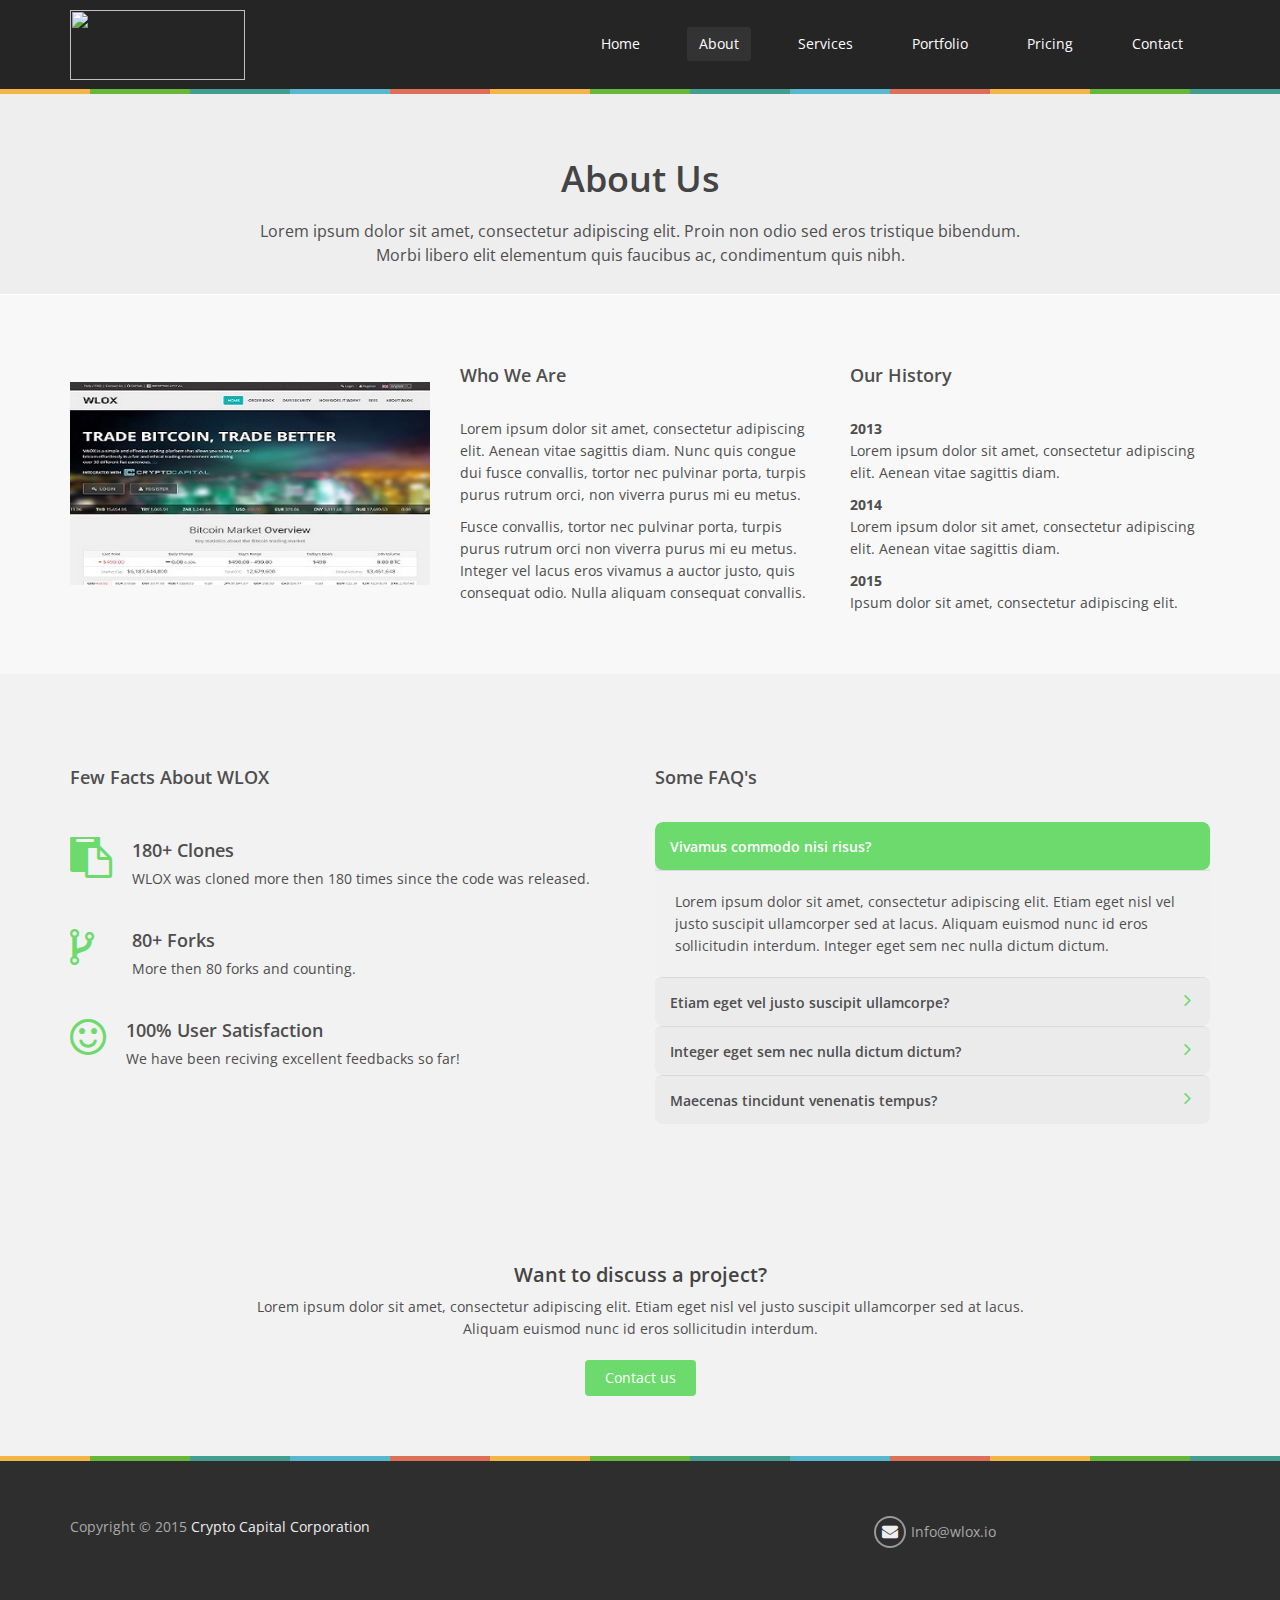
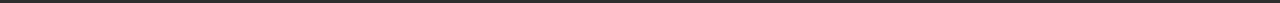
==== commit 6e5b0e89: "Merge 2a045573f0c573501062166974e8d06c2919ed68 into cfd1b183909c7c1727d3eac53344b077cdc17ba5" ====
--- a/about-us.html
+++ b/about-us.html
@@ -91,19 +91,19 @@
         <div class="media"> <i class="fa fa-clipboard  pull-left fa-3x"></i>
           <div class="media-body">
             <h3 class="media-heading"> 180+ Clones</h3>
-            Etiam eget nisl vel justo suscipit ullamcorper sed at lacus.</div>
+            WLOX was cloned more then 180 times since the code was released.</div>
         </div>
         <br>
         <div class="media"> <i class="fa fa-code-fork  pull-left fa-3x"></i>
           <div class="media-body">
-            <h3 class="media-heading"> <span style="padding-left:18px">250+ Forks </h3>
-           <span style="padding-left:18px"> Sed scelerisque nunc quis est efficitur dictum vivamus commodo.</div>
+            <h3 class="media-heading"> <span style="padding-left:18px">80+ Forks </h3>
+           <span style="padding-left:18px"> More then 80 forks and counting.</div>
         </div>
         <br>
         <div class="media"> <i class="fa fa-smile-o pull-left fa-3x"></i>
           <div class="media-body">
             <h3 class="media-heading"> 100% User Satisfaction </h3>
-            Pellentesque hendrerit arcu luctus facilisis erat consectetur.</div>
+            We have been reciving excellent feedbacks so far!</div>
         </div>
       </div>
       <!--/.col-sm-6-->
@@ -180,7 +180,7 @@
     <div class="row">
        <div class="col-sm-6">Copyright &copy; 2015 <a href="https://cryptocapital.co/"target="_blank" rel="nofollow">Crypto Capital Corporation </a></div>
       <div class="col-sm-6">
-       <div class="follow-us"> <a class="fa fa-skype social-icon" href="#"></a></span> <span<p>support.wlox </p></span>   <a class="fa fa-envelope social-icon" href="#"></a></span><span <p>Info@wlox.io</p></span></div>
+       <div class="follow-us">  <a class="fa fa-envelope social-icon" href="#"></a></span><span <p>Info@wlox.io</p></span></div>
       </div>
     </div>
   </div>
--- a/css/main.css
+++ b/css/main.css
@@ -31,6 +31,9 @@
 }
 h5 {
 	font-size: 30px;
+}
+h6 {
+	font-size: 45px;
 }
 a {
 	color: #c52d2f;
@@ -223,10 +226,13 @@
 	font-weight: 500;
 	margin: 20px 0;
 }
+
 #main-slider .carousel .btn-slide1 {
 	padding: 10px 18px;
-	background: #33CC33;
-	color: #fff;
+	border-style: inset;
+	background: #b3ffb3;
+    border-color: #6CDA6C;
+	color: #333333;
 	border-radius: 5px;
 	margin-top: 25px;
 	display: inline-block;
@@ -243,6 +249,7 @@
 .carousel-inner {
 	height: 640px;
 }
+
 #main-slider .carousel .item {
 	background-position: 50%;
 	background-repeat: no-repeat;
